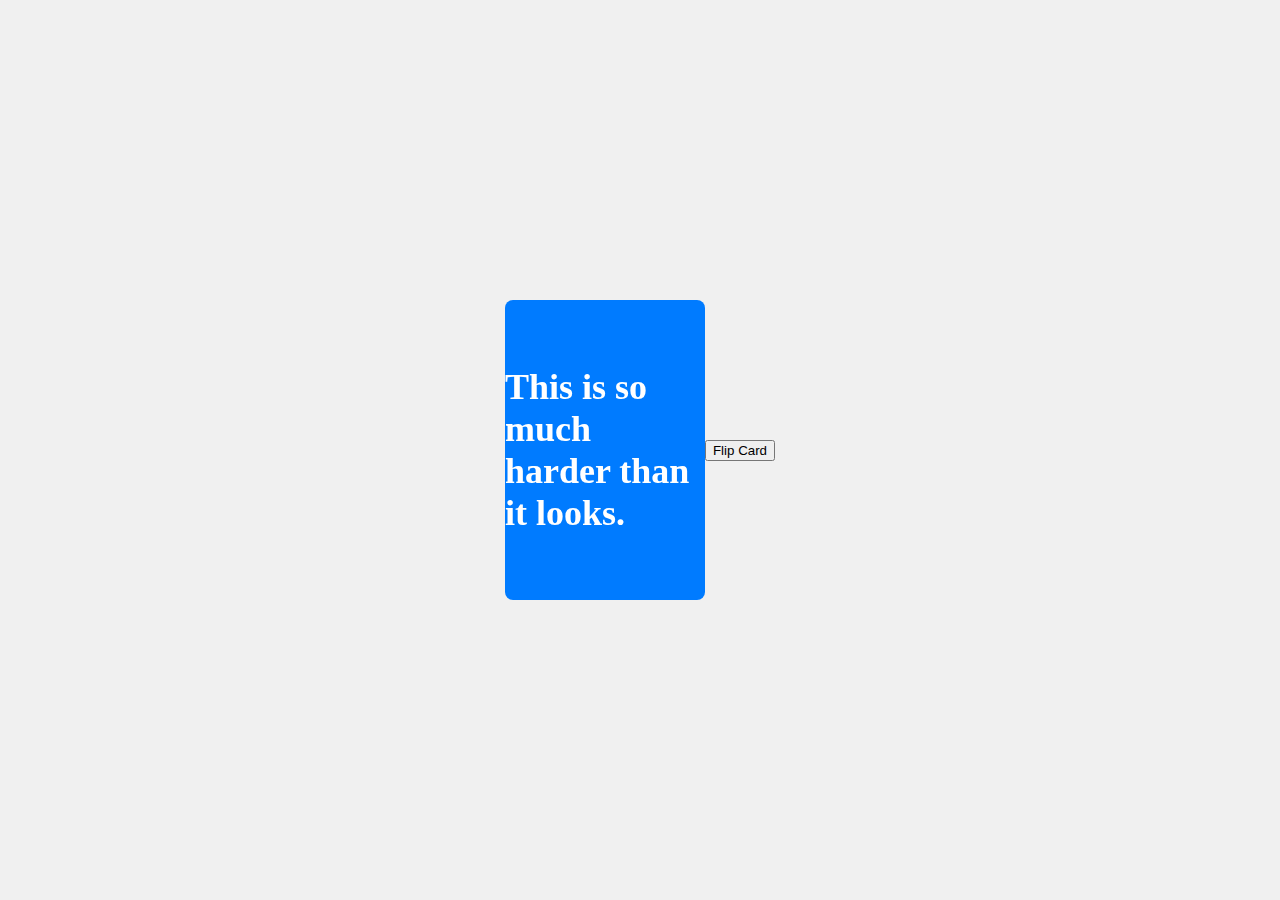
==== flip.html @ 8de1265e "The flip animation." ====
<!DOCTYPE html>
<html lang="en">
<head>
    <meta charset="UTF-8">
    <meta name="viewport" content="width=device-width, initial-scale=1.0">
    <title>Flipping Index Card</title>
    <link rel="stylesheet" href="./style/flip.css">
</head>
<body>
    <div class="card-container">
        <div class="card">
            <div class="front">
                <h2>This is so much harder than it looks.</h2>
            </div>
            <div class="back">
                <h2>You don't say.</h2>
            </div>
        </div>
    </div>
    <button id="flip-button">Flip Card</button>
    <script src="./style/flip.js"></script>
</body>
</html>
---- style/flip.css ----
/* flip.css */

body {
    display: flex;
    justify-content: center;
    align-items: center;
    height: 100vh;
    margin: 0;
    background-color: #f0f0f0;
}

.card-container {
    perspective: 1000px;
}

.card {
    width: 200px;
    height: 300px;
    position: relative;
    transition: transform 0.6s;
    transform-style: preserve-3d;
}

.card.flip {
    transform: rotateY(180deg);
}

.front, .back {
    position: absolute;
    width: 100%;
    height: 100%;
    backface-visibility: hidden;
    display: flex;
    align-items: center;
    justify-content: center;
    font-size: 24px;
    color: white;
    border-radius: 8px;
}

.front {
    background: #007bff;
}

.back {
    background: #28a745;
    transform: rotateY(180deg);
}
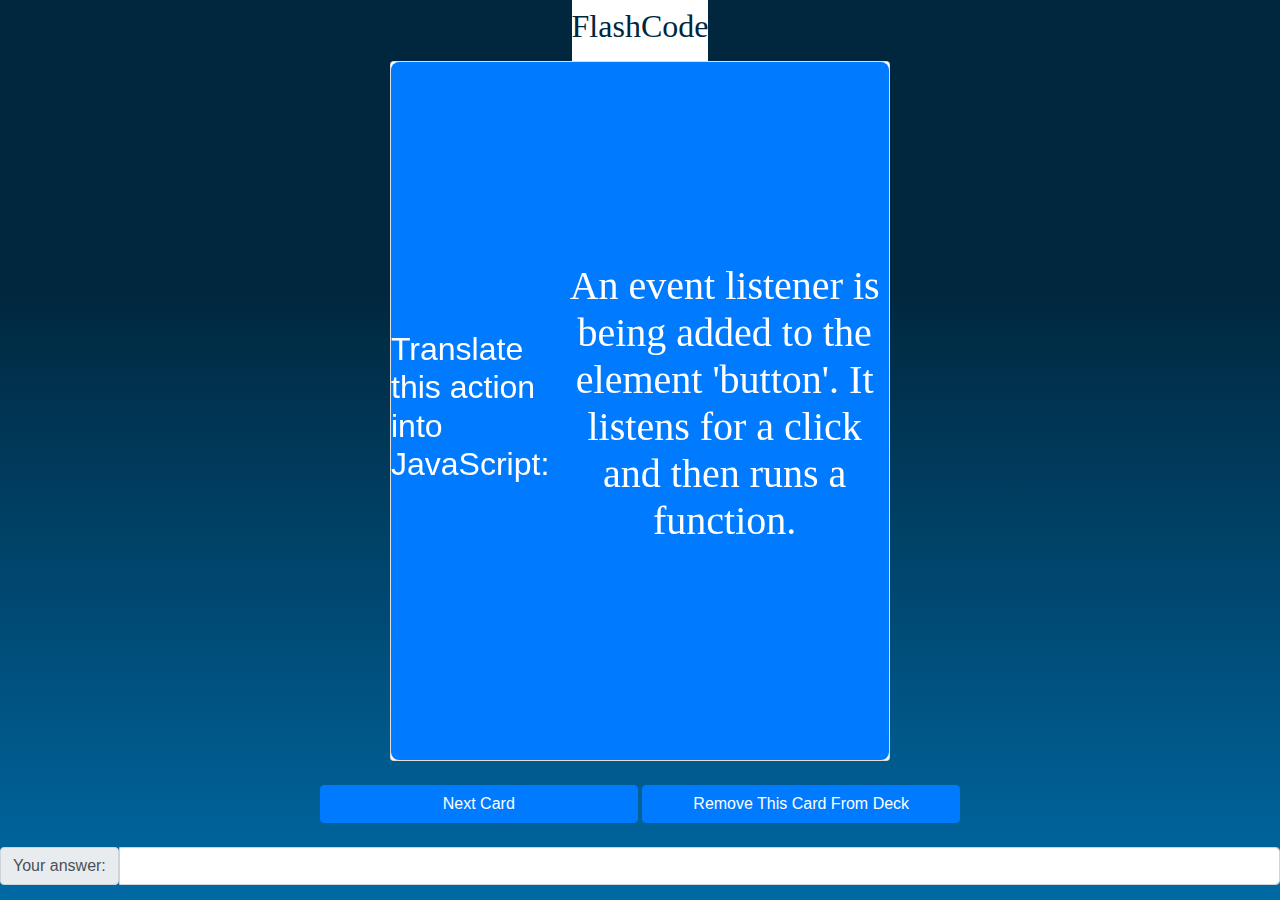
==== commit f8faee0a: "Merge pull request #10 from shannonMG/cardcss" ====
--- a/flip.html
+++ b/flip.html
@@ -3,21 +3,71 @@
 <head>
     <meta charset="UTF-8">
     <meta name="viewport" content="width=device-width, initial-scale=1.0">
-    <title>Flipping Index Card</title>
+    <title>Learn To Speak Code!</title>
+    <link rel="stylesheet" href="./assets/css/style.css">
     <link rel="stylesheet" href="./style/flip.css">
+    <link rel="stylesheet" href="https://maxcdn.bootstrapcdn.com/bootstrap/4.5.2/css/bootstrap.min.css">
+    
 </head>
-<body>
-    <div class="card-container">
+
+<header class="header">
+    <h1 class="logo">FlashCode</h1> 
+</header>
+
+<body class = "gradient">
+  
+
+    <section class="card-container">
         <div class="card">
             <div class="front">
-                <h2>This is so much harder than it looks.</h2>
+                <h2><!-- directions will be inserted here --></h2>
+                <p><!-- prompt will be inserted here --></p>
+                
             </div>
             <div class="back">
-                <h2>You don't say.</h2>
+                <!-- Response will be inserted here -->
             </div>
         </div>
-    </div>
-    <button id="flip-button">Flip Card</button>
-    <script src="./style/flip.js"></script>
+    </section>
+<br>
+
+    <section>
+        <button type = "button" class= "btn btn-primary" id="next">Next Card</button>
+        <button type = "button" class= "btn btn-primary" id="remove" data-bs-toggle="modal" data-bs-target="#exampleModal">Remove This Card From Deck</button>
+    </section>
+
+    <div class="modal fade" id="confirmRemoveModal" tabindex="-1" aria-labelledby="confirmRemoveModalLabel" aria-hidden="true">
+        <div class="modal-dialog">
+          <div class="modal-content">
+            <div class="modal-header">
+              <h1 class="modal-title fs-5" id="confirmRemoveModalLabel">Confirm Removal</h1>
+            </div>
+            <div class="modal-body">
+              Are you sure you want to remove this card from the deck? The card will no longer be shown during your studies!
+            </div>
+            <div class="modal-footer">
+              <button type="button" class="btn btn-secondary" data-bs-dismiss="modal">Cancel</button>
+              <button type="button" class="btn btn-danger" id="confirmRemoveButton">Remove</button>
+            </div>
+          </div>
+        </div>
+      </div>
+
+<br>
+
+    <div class="input-group mb-3">
+        <span class="input-group-text" id="inputGroup-sizing-default">Your answer:</span>
+        <input type="text" class="form-control" aria-label="Sizing example input" aria-describedby="inputGroup-sizing-default">
+      </div> 
+
+      <script src="https://code.jquery.com/jquery-3.5.1.min.js"></script>
+
+      <!-- Popper.js -->
+      <script src="https://cdnjs.cloudflare.com/ajax/libs/popper.js/1.16.0/umd/popper.min.js"></script>
+      
+      <!-- Bootstrap JS -->
+      <script src="https://stackpath.bootstrapcdn.com/bootstrap/4.5.2/js/bootstrap.min.js"></script>
+    
+    <script src="./style/cardflip.js"></script>
 </body>
-</html>
+</html>--- a/assets/css/style.css
+++ b/assets/css/style.css
@@ -0,0 +1,82 @@
+.header {
+    display: flex;
+    padding-top: 8px;
+    padding-bottom: 8px;
+    justify-content: center;
+    align-items: center;
+    gap: 18px;
+    background: #FFF;
+    
+}
+
+body {
+    overflow-x: hidden;
+    margin: 0;
+    height: 100%;
+    justify-content: center;
+}
+
+.logo {
+    color: #00273E;
+    font-family: "Helvetica Neue";
+    font-size: 32px;
+    font-style: normal;
+    font-weight: 500;
+    line-height: normal;
+    justify-content: center;
+    height: auto;
+}
+
+.title {
+    color: #FFF;
+    text-align: center;
+    font-family: "Helvetica Neue";
+    font-size: 52px;
+    font-style: normal;
+    font-weight: 500;
+    line-height: normal;
+    justify-content: center;
+    padding-top: 64px;
+    margin: 0;
+}
+
+p {
+    display: flex;
+    width: 66%;
+    flex-direction: column;
+    justify-content: center;
+    flex-shrink: 0;
+    color: #FFF;
+    text-align: center;
+    font-family: "Helvetica Neue";
+    font-size: 40px;
+    font-style: normal;
+    font-weight: 500;
+    line-height: normal;
+    justify-content: center;
+    text-align: center;
+    margin: 0 auto;
+    padding-top: 24px;
+    padding-bottom: 24px;
+}
+
+button {
+    display: flex;
+    width: 318px;
+    padding: 16px;
+    justify-content: center;
+    align-items: center;
+    gap: 8px;
+    border-radius: 8px;
+    background: #EA9B3C;
+    justify-content: center;
+    margin: 0 auto;
+}
+
+.gradient {
+    background: linear-gradient(180deg, #00273E 32%, #0069A4 100%);
+    height: 100vh;
+    justify-content: center;
+    
+}
+
--- a/style/flip.css
+++ b/style/flip.css
@@ -2,7 +2,8 @@
 
 body {
     display: flex;
-    justify-content: center;
+    flex-direction: column;
+    justify-content:center;
     align-items: center;
     height: 100vh;
     margin: 0;
@@ -10,12 +11,15 @@
 }
 
 .card-container {
+    display: flex;
     perspective: 1000px;
 }
 
 .card {
-    width: 200px;
-    height: 300px;
+    display: flex;
+    flex-direction: column;
+    width: 500px;
+    height: 700px;
     position: relative;
     transition: transform 0.6s;
     transform-style: preserve-3d;
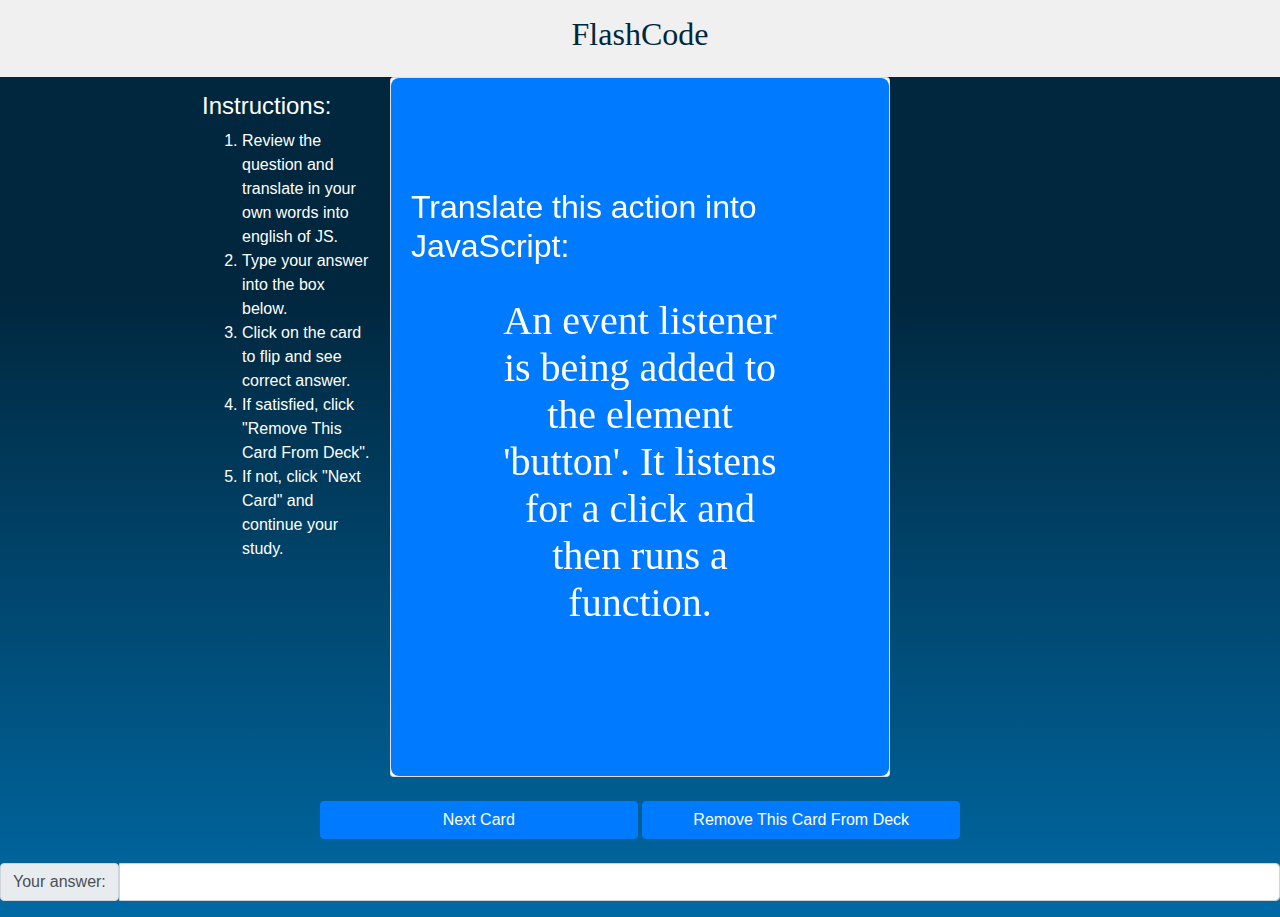
==== commit 1c042156: "Card Instructions" ====
--- a/flip.html
+++ b/flip.html
@@ -8,14 +8,27 @@
     <link rel="stylesheet" href="./style/flip.css">
     <link rel="stylesheet" href="https://maxcdn.bootstrapcdn.com/bootstrap/4.5.2/css/bootstrap.min.css">
     
-</head>
-
-<header class="header">
+  </head>
+  
+  <header class="header">
     <h1 class="logo">FlashCode</h1> 
-</header>
-
-<body class = "gradient">
+  </header>
   
+  
+  <body class="gradient">
+    
+    <div class="flex-container">
+      <aside class="column">
+        <h4>Instructions:</h4>
+        <ol>
+          <li>Review the question and translate in your own words into english of JS.</li>
+          <li>Type your answer into the box below.</li>
+          <li>Click on the card to flip and see correct answer.</li>
+          <li>If satisfied, click "Remove This Card From Deck".</li>
+          <li>If not, click "Next Card" and continue your study.</li>
+        </ol>
+      </aside>
+      </div>
 
     <section class="card-container">
         <div class="card">
@@ -70,4 +83,6 @@
     
     <script src="./style/cardflip.js"></script>
 </body>
+
+
 </html>--- a/assets/css/style.css
+++ b/assets/css/style.css
@@ -76,7 +76,35 @@
 .gradient {
     background: linear-gradient(180deg, #00273E 32%, #0069A4 100%);
     height: 100vh;
-    justify-content: center;
-    
+    flex-direction: column;
 }
 
+.content {
+    display: flex;
+    flex-direction: column;
+    justify-content: center;
+    align-items: center;
+    text-align: center;
+    height: 100%;
+    padding: 16px;
+}
+
+ .flex-container {
+    position: absolute;
+    top: 60px;
+    left: 170px;
+    display: flex;
+    flex-direction: row;
+    justify-content: flex-start;
+    align-items: flex-start;
+    height: auto;  
+    padding: 16px;
+    width: 250px;
+}
+
+ .column {
+    width: 100%;
+    color: white;
+    padding: 16px;
+    margin-right: 16px;
+  } --- a/style/flip.css
+++ b/style/flip.css
@@ -3,11 +3,18 @@
 body {
     display: flex;
     flex-direction: column;
-    justify-content:center;
+    justify-content:flex-start;
     align-items: center;
     height: 100vh;
     margin: 0;
     background-color: #f0f0f0;
+}
+
+.header {
+    width: 100%;
+    background-color: #f0f0f0;
+    padding: 16px 0;
+    text-align: center;
 }
 
 .card-container {
@@ -35,12 +42,16 @@
     height: 100%;
     backface-visibility: hidden;
     display: flex;
+    flex-direction: column;
     align-items: center;
     justify-content: center;
     font-size: 24px;
     color: white;
     border-radius: 8px;
+    padding: 20px;
 }
+
+
 
 .front {
     background: #007bff;
@@ -50,3 +61,9 @@
     background: #28a745;
     transform: rotateY(180deg);
 }
+
+.gradient {
+    height: 100%;
+}
+
+
